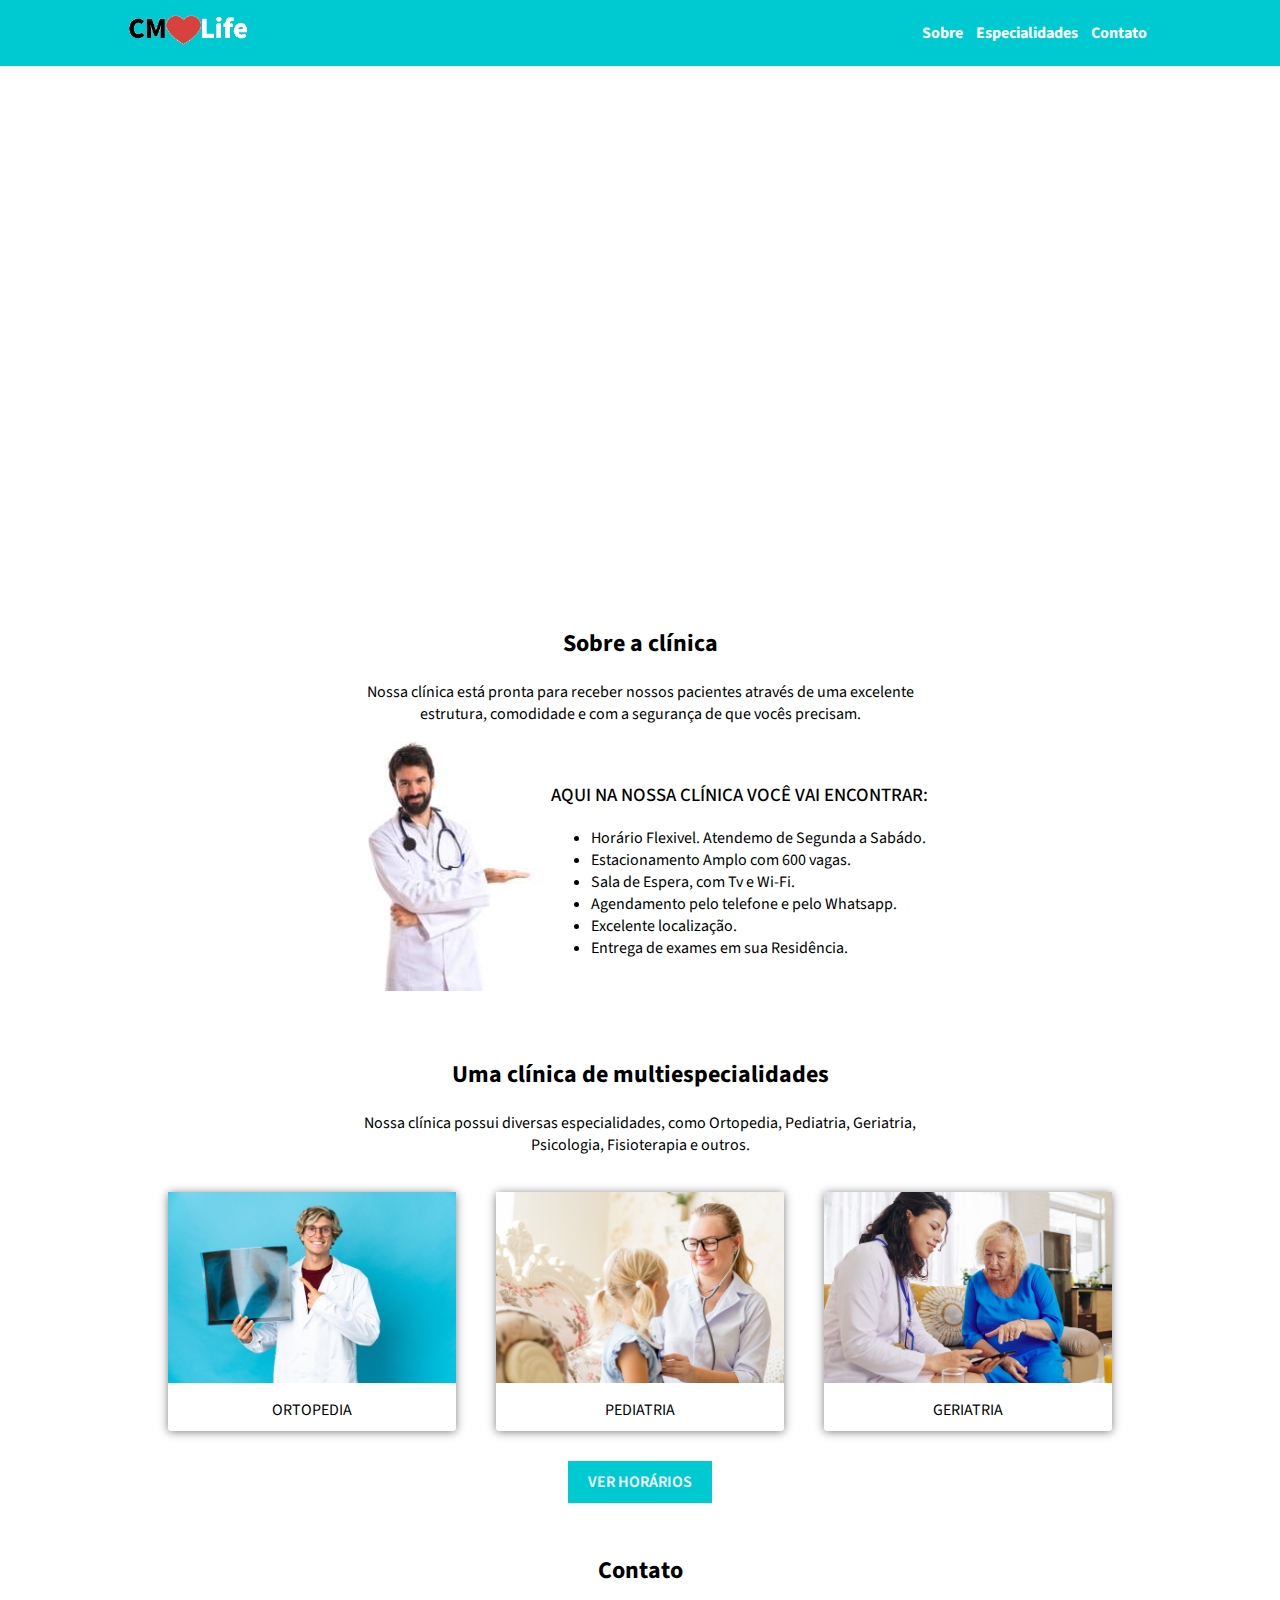
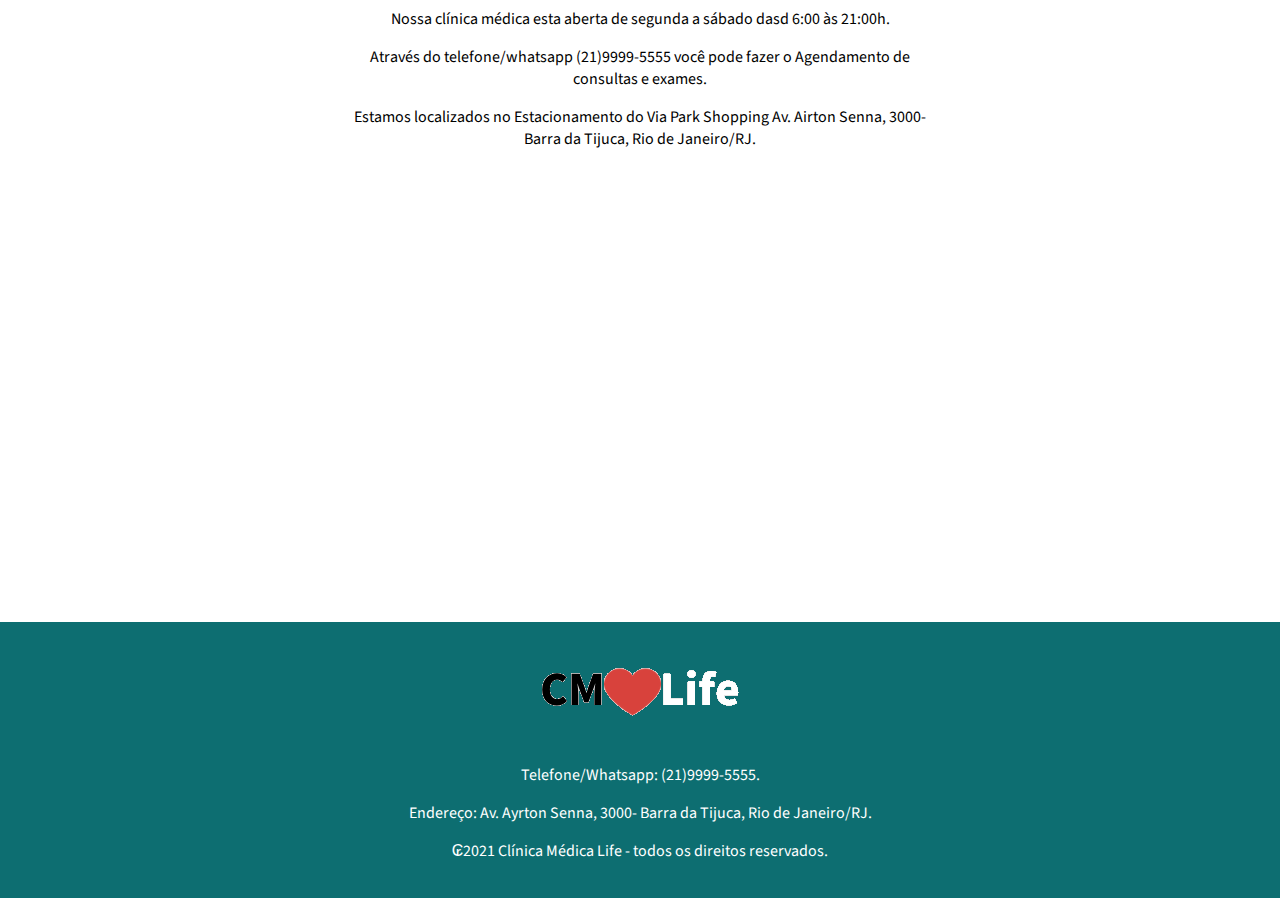
==== index.html @ 99f50093 "Envio dos aqruivos" ====
<!DOCTYPE html>
<html lang="pt-br">
<head>
    <meta charset="UTF-8">
    <meta http-equiv="X-UA-Compatible" content="IE=edge">
    <meta name="viewport" content="width=device-width, initial-scale=1.0">
    <title>CMLife - Home</title>
    <link rel="stylesheet" href="style.css">
    <link rel="stylesheet" href="https://fonts.googleapis.com/css2?family=Source+Sans+Pro:ital,wght@0,200;0,300;0,400;0,600;0,700;0,900;1,200;1,300;1,400;1,600;1,700;1,900&display=swap
    ">
</head>
<body>
    <header>
        <div class="topo">
            <div class="logo_topo">
                <a href="index.html">
                    <img class="img_logo_topo"src="assets/assets/logo.png" alt="CMLife">
                </a>
            </div>
    
            
            <nav class="links_topo">
                <a href="#sobre">Sobre</a>
                <a href="#especialidades">Especialidades</a>
                <a href="#contato">Contato</a>
            </nav>
        </div>

    </header>
    <main>
        <section class="visao_geral">
            <div class="titulo_visao_geral">
            <h1>Clinica médica life<br> Aqui a gente cuida de Você.</h1>
            </div>
        
        </section>
        <section  class="estrutura container" id="sobre">
            <div class="container_conteudo">
                <h2>Sobre a clínica</h2>
                <p>Nossa clínica está pronta para receber nossos pacientes através de uma excelente estrutura, comodidade e com a segurança de que vocês precisam.</p>
            </div>
            <div class="container_estrutura">
                <div class="img-estrutura">
                    <img src="assets/assets/medico.jpg" alt="">
                </div>
                <div class="conteudo-estrutura">
                    <h3>Aqui na nossa clínica você vai encontrar:</h3>
                

                <ul>
                    <li>Horário Flexivel. Atendemo de Segunda a Sabádo.</li>
                    <li>Estacionamento Amplo com 600 vagas.</li>
                    <li>Sala de Espera, com Tv e Wi-Fi.</li>
                    <li>Agendamento pelo telefone e pelo Whatsapp.</li>
                    <li>Excelente localização.</li>
                    <li>Entrega de exames em sua Residência.</li>
                </ul>
                </div>
            </div>
        </section>   
        <section class="especialidades container" id="especialidades">
            <div class="container_conteudo">
                <h2>Uma clínica de multiespecialidades</h2>
                <p>Nossa clínica possui diversas especialidades, como Ortopedia, Pediatria, Geriatria, Psicologia, Fisioterapia e outros.</p>
            </div>
            <div class="container_especialidades">
                <figure class="especialidade">
                    <img src="assets/assets/ortopedia1.png" alt="Ortopedia">
                    <figcaption>Ortopedia</figcaption>
                </figure>
                <figure class="especialidade">
                    <img src="assets/assets/pediatra.png" alt="Pediatria">
                    <figcaption>Pediatria</figcaption>
                </figure>
                <figure class="especialidade">
                    <img src="assets/assets/geriatra.png" alt="Geriatria">
                    <figcaption>Geriatria</figcaption>
                </figure>
                
            </div>
            <div class="button">
                
                <a class="link_button" href="#">Ver horários</a>
            </div>
        </section> 
        <section class="container" id="contato">
            <div class="container_conteudo">
                
                <h2>Contato</h2>
                
                <p>Nossa clínica médica esta aberta de <span>segunda a sábado dasd 6:00 às 21:00h.</span></p>
                <p>Através do telefone/whatsapp (21)9999-5555 você pode fazer o Agendamento de consultas e exames.</p>
                <p>Estamos localizados no Estacionamento do Via Park  Shopping <span>Av. Airton Senna, 3000- Barra da Tijuca, Rio de Janeiro/RJ.</span></p>
            </div>
            <div class="container_rota">

                <iframe src="https://www.google.com/maps/embed?pb=!1m14!1m8!1m3!1d14692.471710812997!2d-43.3641911!3d-22.9826906!3m2!1i1024!2i768!4f13.1!3m3!1m2!1s0x0%3A0x539cb07246f0e38d!2sVia%20Parque%20Shopping!5e0!3m2!1spt-BR!2sbr!4v1636735234359!5m2!1spt-BR!2sbr" width="100%" height="450" style="border:0;" allowfullscreen="" loading="lazy"></iframe>
            </div>   
            </section>
    </main>
    <footer>
        <section class="container">
            
                <img src="assets/assets/logo.png" alt="CMLife">
            
           
                <p>Telefone/Whatsapp: (21)9999-5555.</p>
                <p>Endereço: Av. Ayrton Senna, 3000- Barra da Tijuca, Rio de Janeiro/RJ.</p>
                <p>₢2021 Clínica Médica Life - todos os direitos reservados.</p>
           

        </section>
    </footer>
    
</body>

</html>
---- style.css ----
*{box-sizing: border-box;}

body{
    font-family: 'Source Sans Pro', sans-serif;
    background-color: #fff;
    margin: 0;
    padding: 0;
}
 
header{
    background-color:#00cad1;
    display: flex;
    justify-content:center;
    align-items: center;
}

#sobre,
#especialidades,
#contato {
  padding: 40px 20px 0;
}

.container{
    max-width: 1024px;
    margin: 0 auto;
}

.container_conteudo{
    max-width: 600px;
    margin: 0 auto;
    text-align: center;
}

.topo{
    display: flex;
    justify-content: space-between;
    align-items: center;
    max-width: 1024px;
    width: calc(100% - 10%);
    margin: 0 auto;
}

.topo_logo{
    font-weight: 600;
    font-size: 28px;
    color: white;
    display: flex;
    justify-content: center;
    align-items: center;
}

.img_logo_topo{
    height: 60px;
}
.links_topo{
    font-weight: bolder;
   
}

.links_topo a{
    text-decoration: none;
    color: white;
    padding: 5px;
}

.links_topo a:hover{
    color: grey;
}

.visao_geral{
    position: relative;
    background-image: url("assets/assets/recepcao.png");
    background-repeat: no-repeat;
    background-size: cover;
    width: 100%;
    height: 500px;
}

.titulo_visao_geral{
    height: 100%;
    color: white;
    padding: 10px;
    display: flex;
    align-items: center;


}

.titulo_visao_geral h1{
    text-transform: uppercase;
    font-size: 38px;
    font-weight: 500;
}

.container_estrutura{
    display: flex;
    justify-content: center;
    align-items: center;
}

.container_estrutura img{
    height: 250px;
}

.container_estrutura h3{
    font-weight: 500;
    text-transform: uppercase;

}

.container_especialidades{
    display: flex;
    flex-wrap: wrap;
}

.especialidade{
    margin: 20px;
    width: calc(100% / 3 - 40px);
    border-radius: 3px;
    box-shadow: 0px 1px 10px rgb(0 0 0 / 50%);

}

.especialidade img{
    width: 100%;
}

.especialidade  figcaption{
    text-align: center;
    padding: 10px;
    text-transform: uppercase;
}

.button{
    margin-top: 20px;
    text-align: center;
}

.link_button{
    background-color:  #00cad1;
    color: white;
    font-weight: 600;
    text-transform: uppercase;
    padding: 10px 20px;
    text-decoration: none;
}

footer{
    background-color: #0d6e71;
    color: white;
    padding: 20px;
}

footer .container{
    text-align: center;
}

@media (max-width: 1024px){

    .visao_geral{
        height: 400px;
    }

}


@media (max-width: 768px){
    .visao_geral{
        height: 300px;
    }

    .container_estrutura img{
        display: none;
    }    

    .especialidade{
        margin: 20px;
        width: calc(50% - 40px)
    
    }
    
}
@media (max-width: 425px){
    .topo{
       
        flex-direction: column;
        
    }
    .links_topo{
        font-weight: bolder;
        border-top: rgb(73, 67, 67) solid 1px;
        padding-top: 11px;
    }

    .visao_geral{       
        height: 200px;
    }

    .titulo_visao_geral h1{
        font-size: 28px;}

    .container_estrutura img{
        display: none;
    }    

    .especialidade{
        margin: 20px;
        width: 100%;
    
    }
}
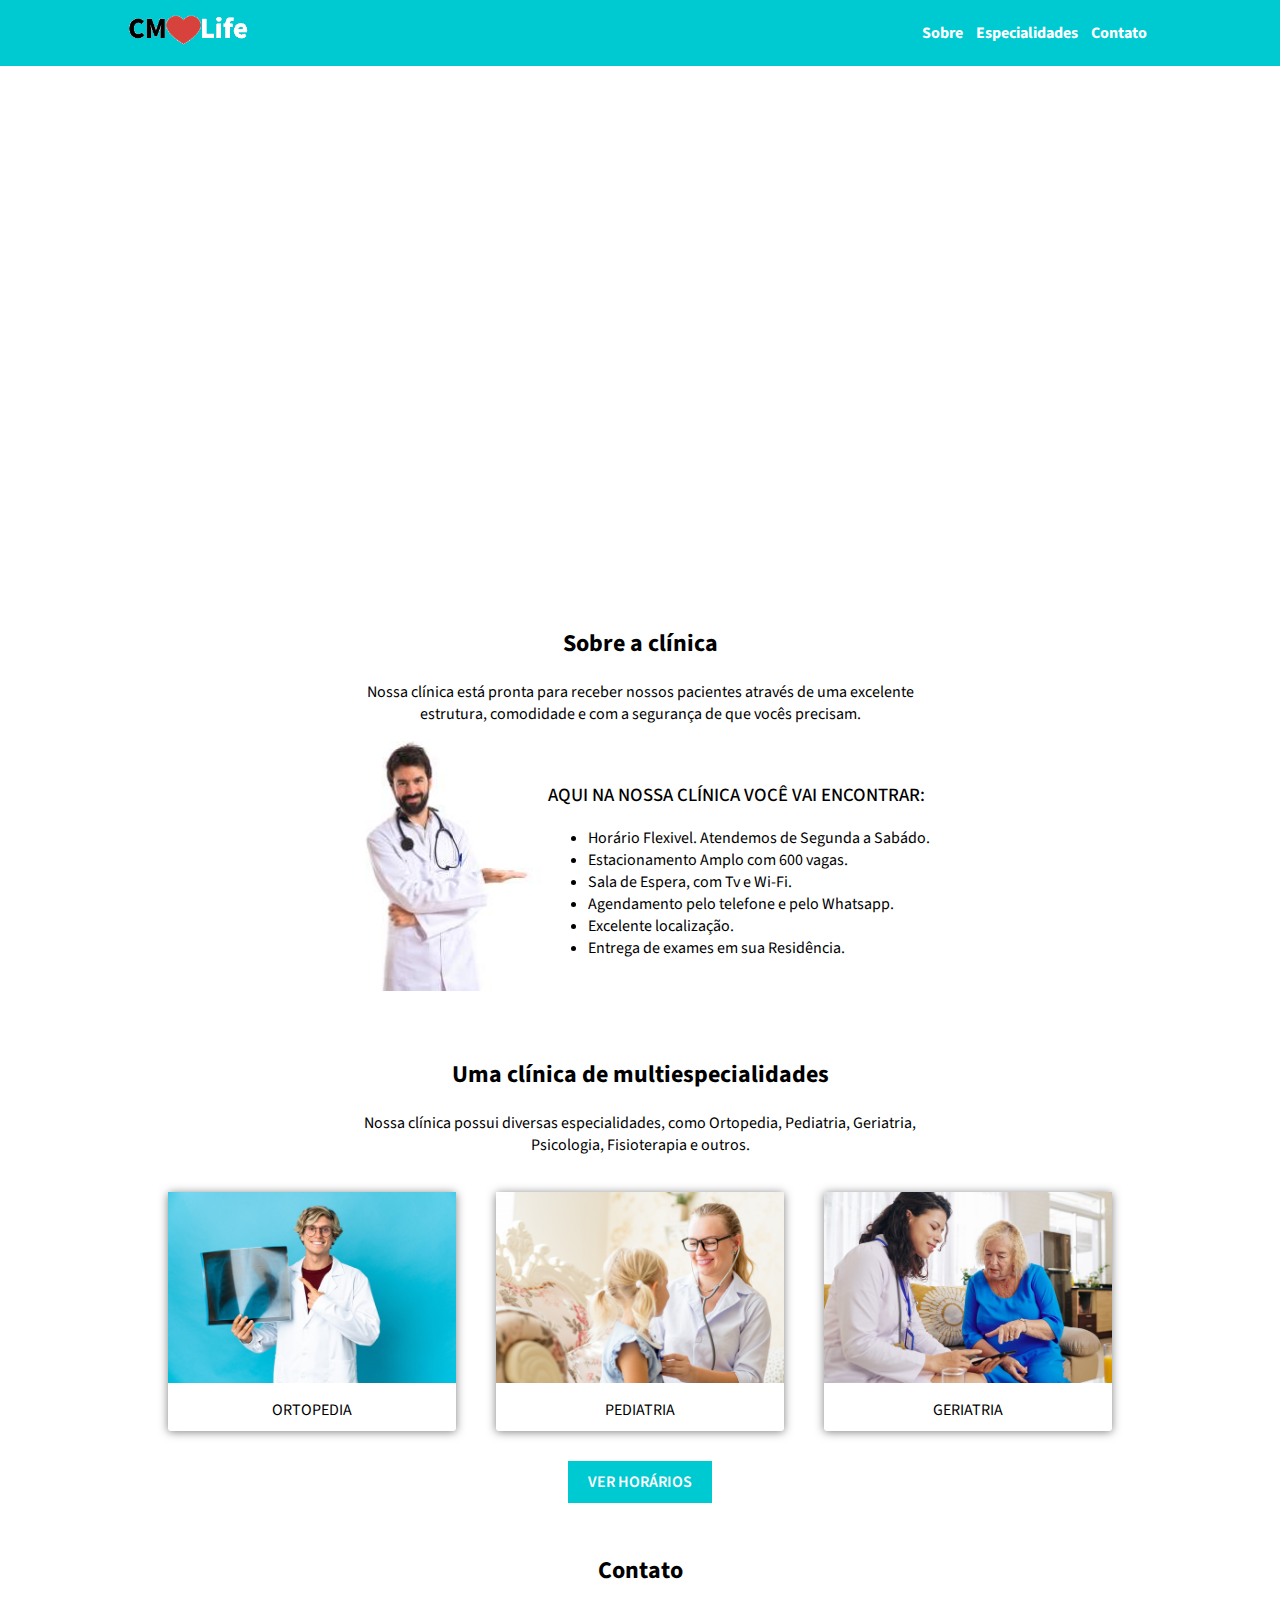
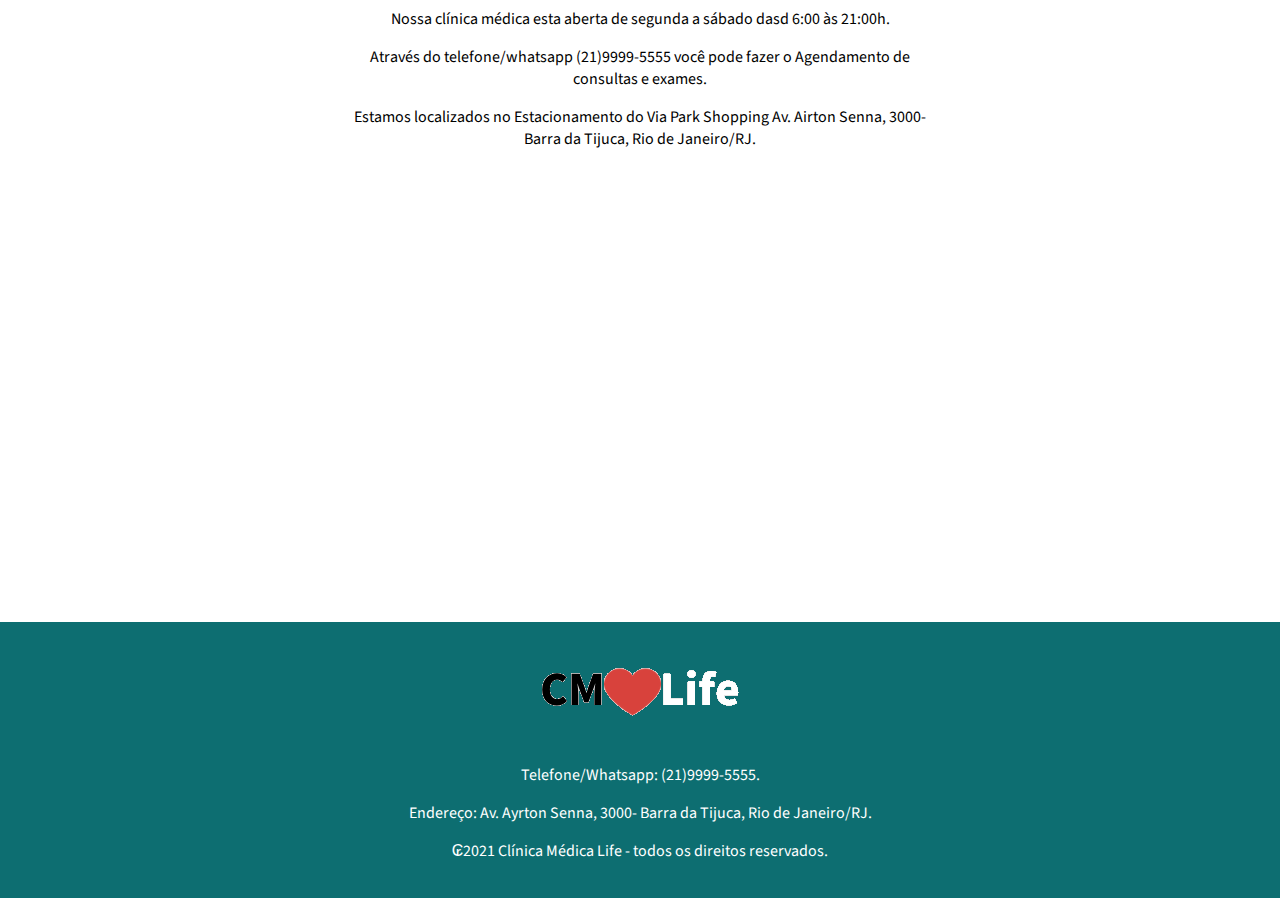
==== commit 09e0b2cb: "ortografia" ====
--- a/index.html
+++ b/index.html
@@ -48,7 +48,7 @@
                 
 
                 <ul>
-                    <li>Horário Flexivel. Atendemo de Segunda a Sabádo.</li>
+                    <li>Horário Flexivel. Atendemos de Segunda a Sabádo.</li>
                     <li>Estacionamento Amplo com 600 vagas.</li>
                     <li>Sala de Espera, com Tv e Wi-Fi.</li>
                     <li>Agendamento pelo telefone e pelo Whatsapp.</li>
